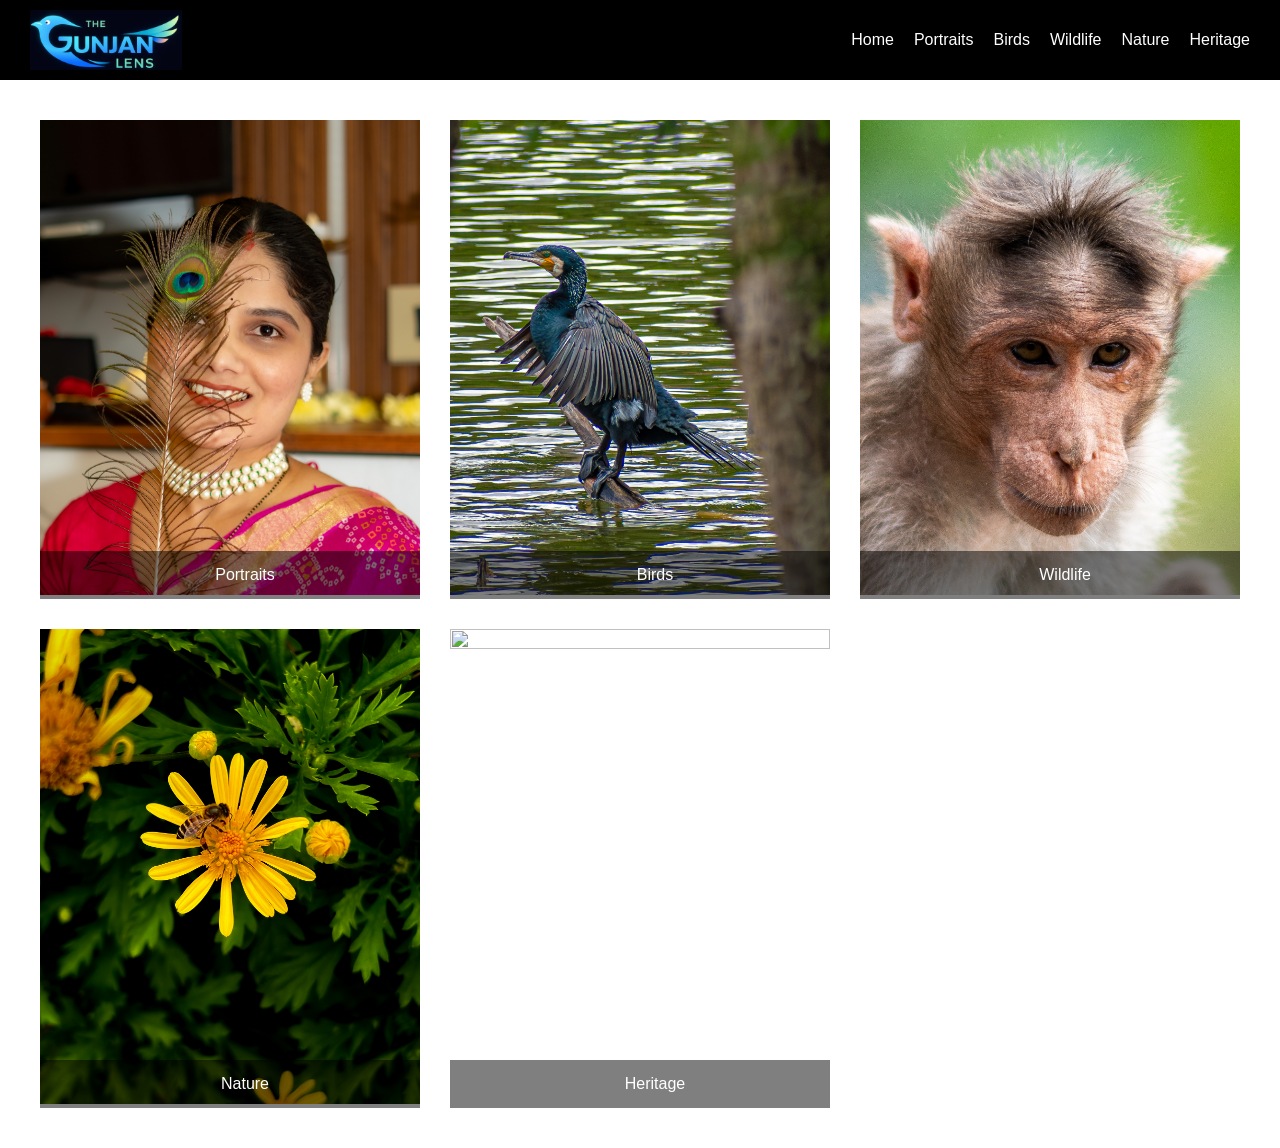
==== index.html @ 16716b4a "Front Page" ====
<!DOCTYPE html>
<html lang="en">
<head>
<meta charset="UTF-8">
<meta name="viewport" content="width=device-width, initial-scale=1.0">
<title>The Gunjan Lens</title>

<style>

/* RESET */
body{
    margin:0;
    font-family:Arial, sans-serif;
    background-image:url("images/texture.jpg");
    background-size:cover;
    background-attachment:fixed;
}

/* ================= NAVBAR ================= */

.navbar{
    display:flex;
    justify-content:space-between;
    align-items:center;
    background:black;
    padding:10px 30px;
    position:sticky;
    top:0;
    z-index:1000;
}

.logo img{
    height:60px;
    display:block;
}

.navbar nav{
    display:flex;
}

.navbar nav a{
    color:white;
    margin-left:20px;
    text-decoration:none;
    font-size:16px;
}

/* MENU BUTTON */
.menu-toggle{
    display:none;
    font-size:28px;
    color:white;
    cursor:pointer;
}

/* MOBILE */
@media (max-width:768px){

.navbar nav{
    display:none;
    flex-direction:column;
    background:black;
    position:absolute;
    top:70px;
    right:0;
    width:200px;
}

.navbar nav.active{
    display:flex;
}

.navbar nav a{
    padding:10px;
    border-bottom:1px solid #333;
}

.menu-toggle{
    display:block;
}

}

/* ================= CONTENT ================= */

.content{
    padding:40px;
}

/* ================= CATEGORY GRID ================= */

.category-grid{
    display:grid;
    grid-template-columns:1fr;
    gap:30px;
}

.category-card{
    position:relative;
    overflow:hidden;
    display:block;
    text-decoration:none;
}

.category-card img{
    width:100%;
    aspect-ratio:4/5;
    object-fit:cover;
    transition:transform 0.4s;
}

.category-card:hover img{
    transform:scale(1.05);
}

.overlay{
    position:absolute;
    bottom:0;
    width:100%;
    background:rgba(0,0,0,0.5);
    color:white;
    text-align:center;
    padding:15px;
}

/* GRID RESPONSIVE */

@media (min-width:700px){
.category-grid{
    grid-template-columns:1fr 1fr;
}
}

@media (min-width:1100px){
.category-grid{
    grid-template-columns:1fr 1fr 1fr;
}
}

/* ================= GALLERY ================= */

.gallery{
    column-count:3;
    column-gap:20px;
    padding:20px;
}

.gallery img{
    width:100%;
    margin-bottom:20px;
    border-radius:10px;
    transition:0.3s;
}

.gallery img:hover{
    transform:scale(1.03);
}

@media (max-width:900px){
.gallery{
    column-count:2;
}
}

@media (max-width:600px){
.gallery{
    column-count:1;
}
}

</style>
</head>

<body>

<!-- ================= NAVBAR ================= -->

<header class="navbar">

<div class="logo">
<a href="#">
<img src="images/logo.png" alt="Logo">
</a>
</div>

<div class="menu-toggle" onclick="toggleMenu()">☰</div>

<nav id="nav-menu">
<a href="#">Home</a>
<a href="#">Portraits</a>
<a href="#">Birds</a>
<a href="#">Wildlife</a>
<a href="#">Nature</a>
<a href="#">Heritage</a>

</nav>

</header>

<!-- ================= CONTENT ================= -->

<div class="content">

<!-- ===== CATEGORY GRID (HOME PAGE) ===== -->

<div class="category-grid">

<a href="#" class="category-card">
<img src="images/portraits.jpg">
<div class="overlay">Portraits</div>
</a>

<a href="#" class="category-card">
<img src="images/birds.jpg">
<div class="overlay">Birds</div>
</a>

<a href="#" class="category-card">
<img src="images/wildlife.jpg">
<div class="overlay">Wildlife</div>
</a>

<a href="#" class="category-card">
<img src="images/nature.jpg">
<div class="overlay">Nature</div>
</a>

<a href="#" class="category-card">
<img src="images/heritage.jpg">
<div class="overlay">Heritage</div>
</a>

</div>

<!-- ===== OPTIONAL: GALLERY SECTION ===== -->

<!-- Uncomment later when needed -->
<!--
<div class="gallery">

<img src="https://via.placeholder.com/400x600">
<img src="https://via.placeholder.com/400x500">
<img src="https://via.placeholder.com/400x700">

</div>
-->

</div>

<!-- ================= SCRIPT ================= -->

<script>

function toggleMenu(){
  const menu = document.getElementById("nav-menu");
  menu.classList.toggle("active");
}

</script>

</body>
</html>
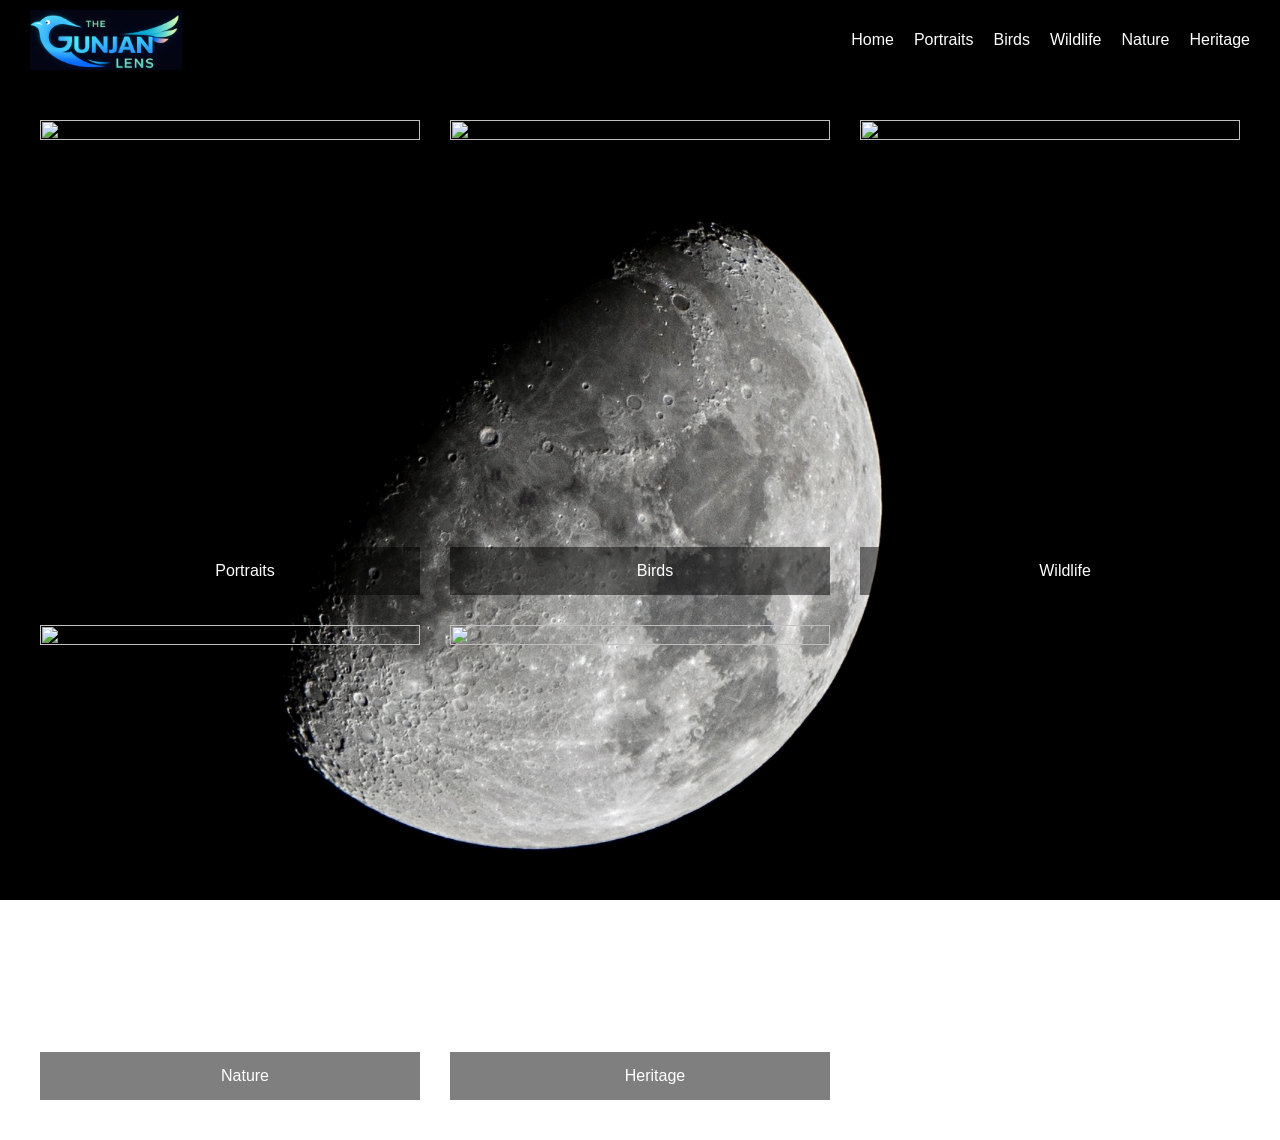
==== commit 4b633e11: "Added new page" ====
--- a/index.html
+++ b/index.html
@@ -178,20 +178,20 @@
 <header class="navbar">
 
 <div class="logo">
-<a href="#">
+<a href="index.html">
 <img src="images/logo.png" alt="Logo">
 </a>
 </div>
 
 <div class="menu-toggle" onclick="toggleMenu()">☰</div>
 
-<nav id="nav-menu">
-<a href="#">Home</a>
-<a href="#">Portraits</a>
-<a href="#">Birds</a>
-<a href="#">Wildlife</a>
-<a href="#">Nature</a>
-<a href="#">Heritage</a>
+<nav id="navMenu">
+<a href="index.html">Home</a>
+<a href="portraits.html">Portraits</a>
+<a href="birds.html">Birds</a>
+<a href="wildlife.html">Wildlife</a>
+<a href="nature.html">Nature</a>
+<a href="heritage.html">Heritage</a>
 
 </nav>
 
@@ -206,27 +206,27 @@
 <div class="category-grid">
 
 <a href="#" class="category-card">
-<img src="images/portraits.jpg">
+<img src="https://res.cloudinary.com/dxkgi0m8b/image/upload/v1773764039/kpt30ohq1b54oorsle0u.jpg">
 <div class="overlay">Portraits</div>
 </a>
 
-<a href="#" class="category-card">
-<img src="images/birds.jpg">
+<a href="birds.html" class="category-card">
+<img src="https://res.cloudinary.com/dxkgi0m8b/image/upload/v1776534210/birds_bxxp17.jpg">
 <div class="overlay">Birds</div>
 </a>
 
 <a href="#" class="category-card">
-<img src="images/wildlife.jpg">
+<img src="https://res.cloudinary.com/dxkgi0m8b/image/upload/v1776534214/wildlife_f9ujkt.jpg">
 <div class="overlay">Wildlife</div>
 </a>
 
 <a href="#" class="category-card">
-<img src="images/nature.jpg">
+<img src="https://res.cloudinary.com/dxkgi0m8b/image/upload/v1776534216/nature_iaehiy.jpg">
 <div class="overlay">Nature</div>
 </a>
 
 <a href="#" class="category-card">
-<img src="images/heritage.jpg">
+<img src="https://res.cloudinary.com/dxkgi0m8b/image/upload/v1776534211/DSC07220_z9r9pt.jpg">
 <div class="overlay">Heritage</div>
 </a>
 
@@ -259,4 +259,4 @@
 </script>
 
 </body>
-</html>+</html>
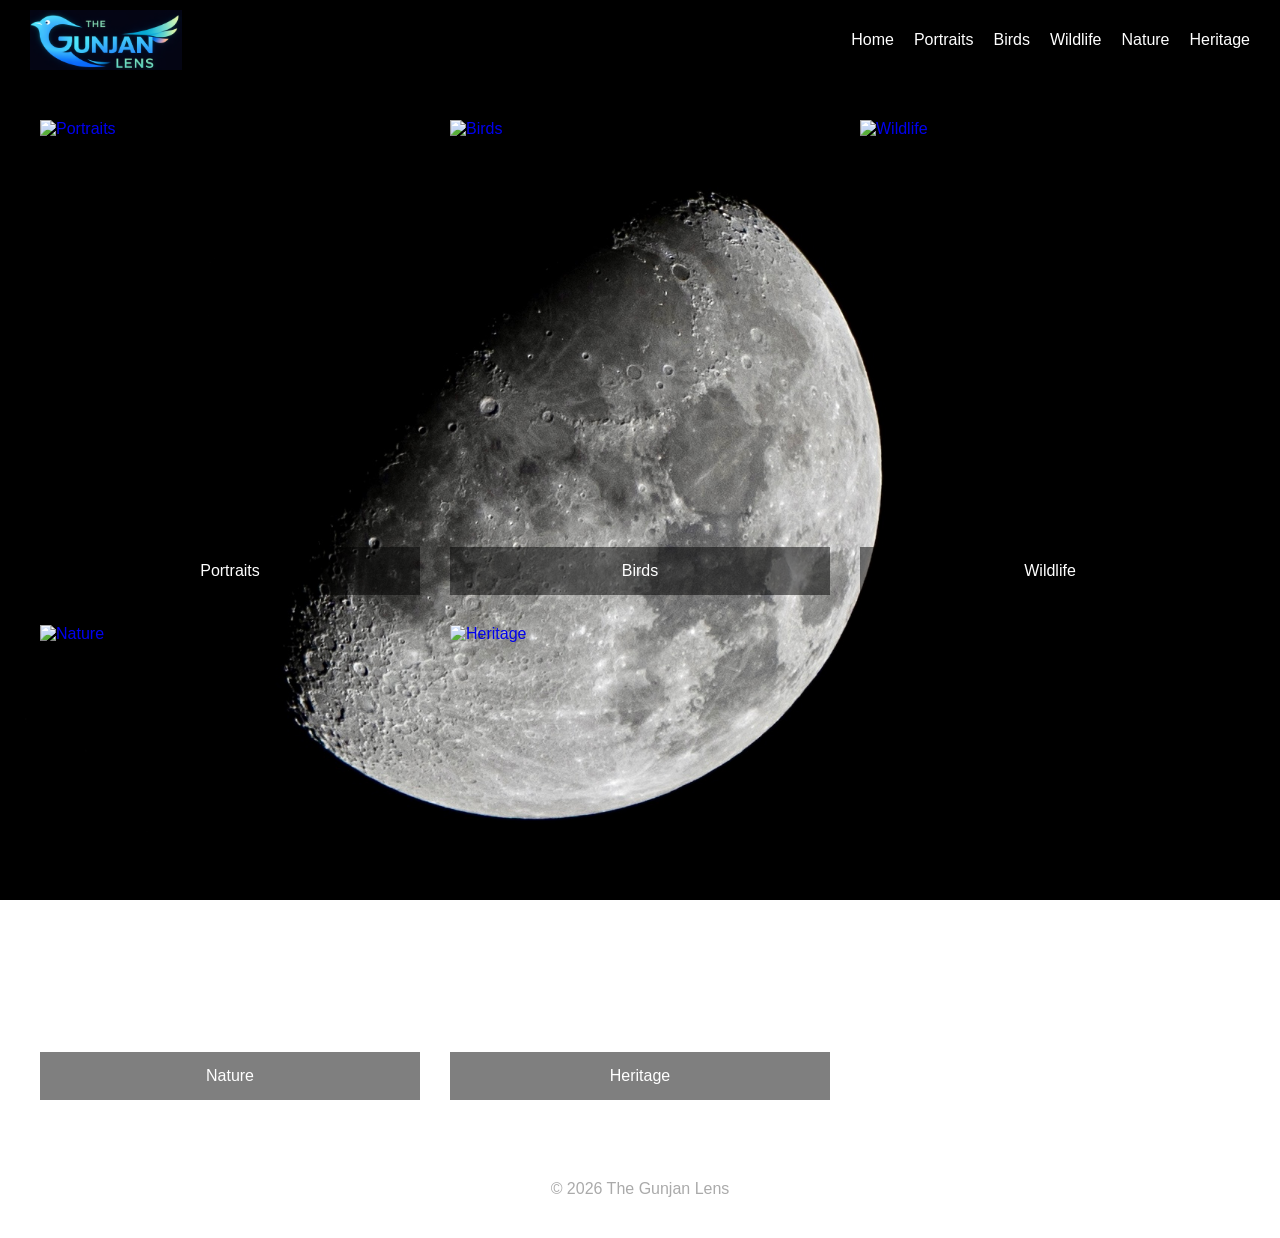
==== commit b4d4f1ca: "Added new page" ====
--- a/index.html
+++ b/index.html
@@ -4,182 +4,16 @@
 <meta charset="UTF-8">
 <meta name="viewport" content="width=device-width, initial-scale=1.0">
 <title>The Gunjan Lens</title>
-
-<style>
-
-/* RESET */
-body{
-    margin:0;
-    font-family:Arial, sans-serif;
-    background-image:url("images/texture.jpg");
-    background-size:cover;
-    background-attachment:fixed;
-}
-
-/* ================= NAVBAR ================= */
-
-.navbar{
-    display:flex;
-    justify-content:space-between;
-    align-items:center;
-    background:black;
-    padding:10px 30px;
-    position:sticky;
-    top:0;
-    z-index:1000;
-}
-
-.logo img{
-    height:60px;
-    display:block;
-}
-
-.navbar nav{
-    display:flex;
-}
-
-.navbar nav a{
-    color:white;
-    margin-left:20px;
-    text-decoration:none;
-    font-size:16px;
-}
-
-/* MENU BUTTON */
-.menu-toggle{
-    display:none;
-    font-size:28px;
-    color:white;
-    cursor:pointer;
-}
-
-/* MOBILE */
-@media (max-width:768px){
-
-.navbar nav{
-    display:none;
-    flex-direction:column;
-    background:black;
-    position:absolute;
-    top:70px;
-    right:0;
-    width:200px;
-}
-
-.navbar nav.active{
-    display:flex;
-}
-
-.navbar nav a{
-    padding:10px;
-    border-bottom:1px solid #333;
-}
-
-.menu-toggle{
-    display:block;
-}
-
-}
-
-/* ================= CONTENT ================= */
-
-.content{
-    padding:40px;
-}
-
-/* ================= CATEGORY GRID ================= */
-
-.category-grid{
-    display:grid;
-    grid-template-columns:1fr;
-    gap:30px;
-}
-
-.category-card{
-    position:relative;
-    overflow:hidden;
-    display:block;
-    text-decoration:none;
-}
-
-.category-card img{
-    width:100%;
-    aspect-ratio:4/5;
-    object-fit:cover;
-    transition:transform 0.4s;
-}
-
-.category-card:hover img{
-    transform:scale(1.05);
-}
-
-.overlay{
-    position:absolute;
-    bottom:0;
-    width:100%;
-    background:rgba(0,0,0,0.5);
-    color:white;
-    text-align:center;
-    padding:15px;
-}
-
-/* GRID RESPONSIVE */
-
-@media (min-width:700px){
-.category-grid{
-    grid-template-columns:1fr 1fr;
-}
-}
-
-@media (min-width:1100px){
-.category-grid{
-    grid-template-columns:1fr 1fr 1fr;
-}
-}
-
-/* ================= GALLERY ================= */
-
-.gallery{
-    column-count:3;
-    column-gap:20px;
-    padding:20px;
-}
-
-.gallery img{
-    width:100%;
-    margin-bottom:20px;
-    border-radius:10px;
-    transition:0.3s;
-}
-
-.gallery img:hover{
-    transform:scale(1.03);
-}
-
-@media (max-width:900px){
-.gallery{
-    column-count:2;
-}
-}
-
-@media (max-width:600px){
-.gallery{
-    column-count:1;
-}
-}
-
-</style>
+<link rel="stylesheet" href="css/style.css">
 </head>
 
 <body>
-
-<!-- ================= NAVBAR ================= -->
 
 <header class="navbar">
 
 <div class="logo">
 <a href="index.html">
-<img src="images/logo.png" alt="Logo">
+<img src="images/logo.png" alt="The Gunjan Lens Logo">
 </a>
 </div>
 
@@ -192,71 +26,47 @@
 <a href="wildlife.html">Wildlife</a>
 <a href="nature.html">Nature</a>
 <a href="heritage.html">Heritage</a>
-
 </nav>
 
 </header>
 
-<!-- ================= CONTENT ================= -->
-
 <div class="content">
-
-<!-- ===== CATEGORY GRID (HOME PAGE) ===== -->
 
 <div class="category-grid">
 
-<a href="#" class="category-card">
-<img src="https://res.cloudinary.com/dxkgi0m8b/image/upload/v1773764039/kpt30ohq1b54oorsle0u.jpg">
+<a href="portraits.html" class="category-card">
+<img src="https://res.cloudinary.com/dxkgi0m8b/image/upload/v1773764039/kpt30ohq1b54oorsle0u.jpg" loading="lazy" alt="Portraits">
 <div class="overlay">Portraits</div>
 </a>
 
 <a href="birds.html" class="category-card">
-<img src="https://res.cloudinary.com/dxkgi0m8b/image/upload/v1776534210/birds_bxxp17.jpg">
+<img src="https://res.cloudinary.com/dxkgi0m8b/image/upload/v1776534210/birds_bxxp17.jpg" loading="lazy" alt="Birds">
 <div class="overlay">Birds</div>
 </a>
 
-<a href="#" class="category-card">
-<img src="https://res.cloudinary.com/dxkgi0m8b/image/upload/v1776534214/wildlife_f9ujkt.jpg">
+<a href="wildlife.html" class="category-card">
+<img src="https://res.cloudinary.com/dxkgi0m8b/image/upload/v1776534214/wildlife_f9ujkt.jpg" loading="lazy" alt="Wildlife">
 <div class="overlay">Wildlife</div>
 </a>
 
-<a href="#" class="category-card">
-<img src="https://res.cloudinary.com/dxkgi0m8b/image/upload/v1776534216/nature_iaehiy.jpg">
+<a href="nature.html" class="category-card">
+<img src="https://res.cloudinary.com/dxkgi0m8b/image/upload/v1776534216/nature_iaehiy.jpg" loading="lazy" alt="Nature">
 <div class="overlay">Nature</div>
 </a>
 
-<a href="#" class="category-card">
-<img src="https://res.cloudinary.com/dxkgi0m8b/image/upload/v1776534211/DSC07220_z9r9pt.jpg">
+<a href="heritage.html" class="category-card">
+<img src="https://res.cloudinary.com/dxkgi0m8b/image/upload/v1776534211/DSC07220_z9r9pt.jpg" loading="lazy" alt="Heritage">
 <div class="overlay">Heritage</div>
 </a>
 
 </div>
 
-<!-- ===== OPTIONAL: GALLERY SECTION ===== -->
-
-<!-- Uncomment later when needed -->
-<!--
-<div class="gallery">
-
-<img src="https://via.placeholder.com/400x600">
-<img src="https://via.placeholder.com/400x500">
-<img src="https://via.placeholder.com/400x700">
-
-</div>
--->
-
 </div>
 
-<!-- ================= SCRIPT ================= -->
+<footer>
+© 2026 The Gunjan Lens
+</footer>
 
-<script>
-
-function toggleMenu(){
-  const menu = document.getElementById("nav-menu");
-  menu.classList.toggle("active");
-}
-
-</script>
-
+<script src="js/script.js"></script>
 </body>
-</html>
+</html>
--- a/css/style.css
+++ b/css/style.css
@@ -0,0 +1,184 @@
+*{
+margin:0;
+padding:0;
+box-sizing:border-box;
+}
+
+body{
+font-family:Arial,sans-serif;
+background:url("../images/texture.jpg") center/cover fixed;
+color:white;
+}
+
+/* NAVBAR */
+.navbar{
+display:flex;
+justify-content:space-between;
+align-items:center;
+background:black;
+padding:10px 30px;
+position:sticky;
+top:0;
+z-index:1000;
+}
+
+.logo img{
+height:60px;
+display:block;
+}
+
+.navbar nav{
+display:flex;
+}
+
+.navbar nav a{
+color:white;
+text-decoration:none;
+margin-left:20px;
+font-size:16px;
+}
+
+.menu-toggle{
+display:none;
+font-size:28px;
+color:white;
+cursor:pointer;
+}
+
+/* HOME */
+.content{
+padding:40px;
+}
+
+.category-grid{
+display:grid;
+grid-template-columns:1fr;
+gap:30px;
+}
+
+.category-card{
+position:relative;
+overflow:hidden;
+display:block;
+text-decoration:none;
+}
+
+.category-card img{
+width:100%;
+aspect-ratio:4/5;
+object-fit:cover;
+transition:0.4s;
+display:block;
+}
+
+.category-card:hover img{
+transform:scale(1.05);
+}
+
+.overlay{
+position:absolute;
+bottom:0;
+width:100%;
+padding:15px;
+text-align:center;
+background:rgba(0,0,0,0.5);
+color:white;
+}
+
+/* HERO */
+.hero{
+text-align:center;
+padding:60px 20px 30px;
+}
+
+.hero h1{
+font-size:42px;
+margin-bottom:10px;
+}
+
+.hero p{
+color:#ccc;
+}
+
+/* GALLERY */
+.gallery{
+column-count:3;
+column-gap:20px;
+padding:20px;
+}
+
+.gallery-item{
+break-inside:avoid;
+margin-bottom:20px;
+}
+
+.gallery img{
+width:100%;
+display:block;
+border-radius:10px;
+transition:0.3s;
+}
+
+.gallery img:hover{
+transform:scale(1.03);
+}
+
+/* FOOTER */
+footer{
+text-align:center;
+padding:40px 20px;
+color:#aaa;
+}
+
+/* RESPONSIVE */
+@media(min-width:700px){
+.category-grid{
+grid-template-columns:1fr 1fr;
+}
+}
+
+@media(min-width:1100px){
+.category-grid{
+grid-template-columns:1fr 1fr 1fr;
+}
+}
+
+@media(max-width:900px){
+.gallery{
+column-count:2;
+}
+}
+
+@media(max-width:768px){
+
+.navbar nav{
+display:none;
+flex-direction:column;
+background:black;
+position:absolute;
+top:80px;
+right:0;
+width:220px;
+}
+
+.navbar nav.active{
+display:flex;
+}
+
+.navbar nav a{
+padding:12px;
+border-bottom:1px solid #333;
+margin-left:0;
+}
+
+.menu-toggle{
+display:block;
+}
+
+}
+
+@media(max-width:600px){
+.gallery{
+column-count:1;
+}
+}
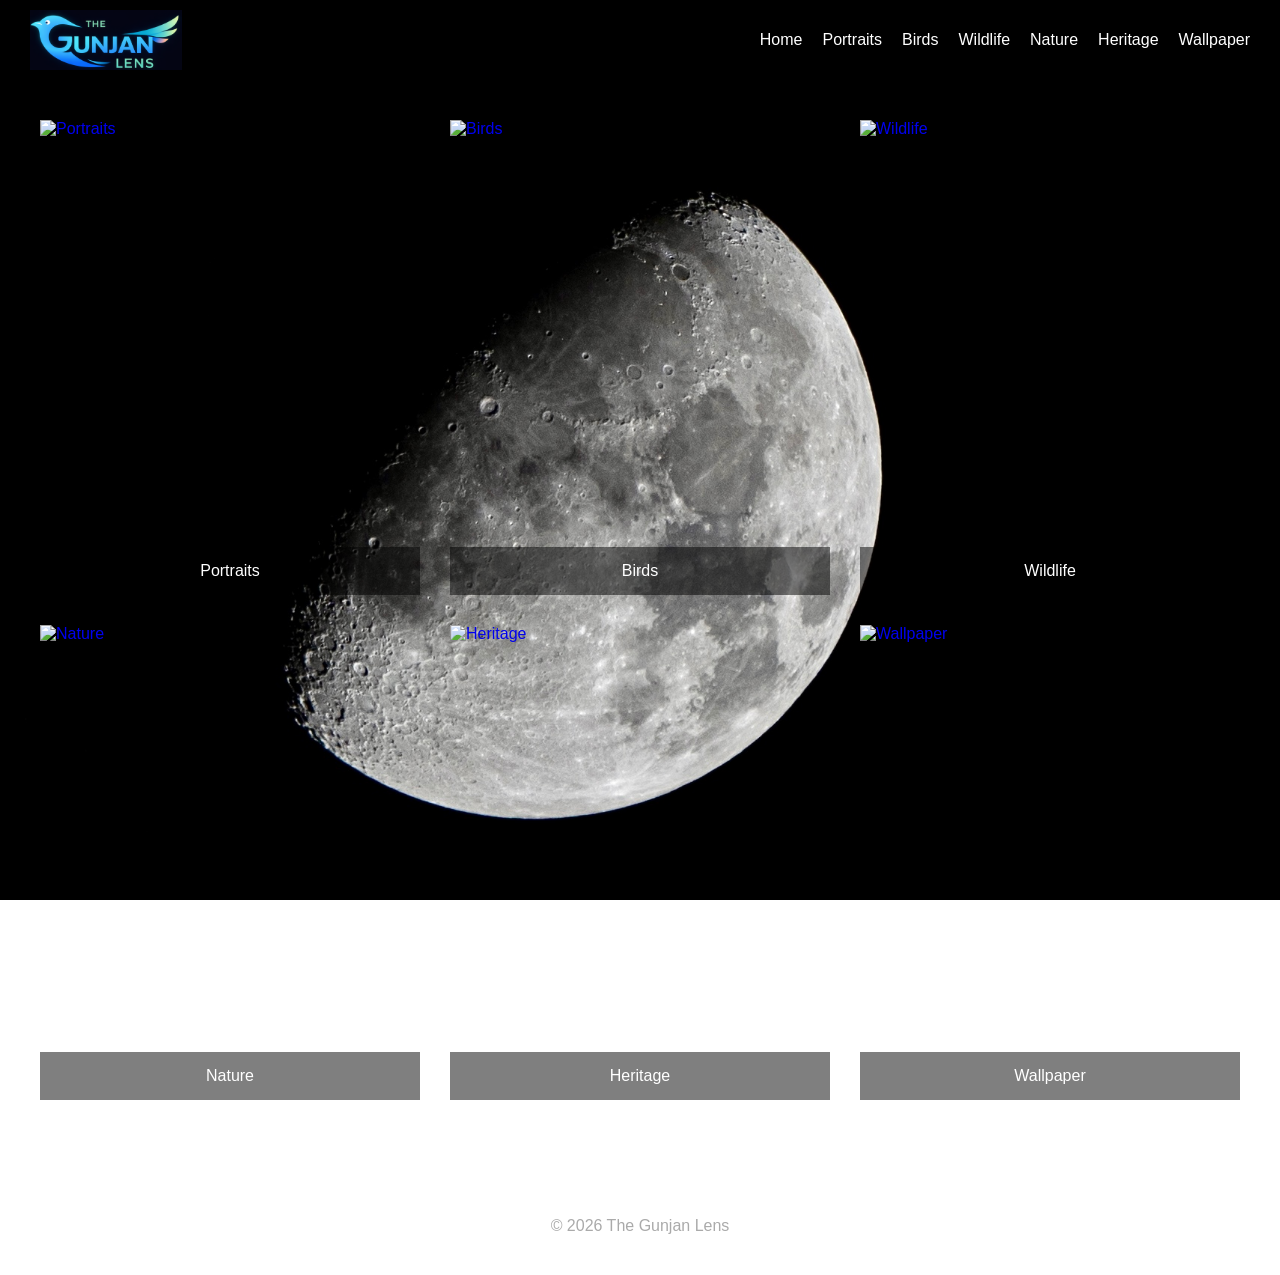
==== commit 2d63f35b: "added new page" ====
--- a/index.html
+++ b/index.html
@@ -26,41 +26,52 @@
 <a href="wildlife.html">Wildlife</a>
 <a href="nature.html">Nature</a>
 <a href="heritage.html">Heritage</a>
+<a href="wallpaper.html">Wallpaper</a>
 </nav>
 
 </header>
 
-<div class="content">
+<div class="content fade-in">
 
-<div class="category-grid">
+<div class="category-grid reveal-container">
 
 <a href="portraits.html" class="category-card">
-<img src="https://res.cloudinary.com/dxkgi0m8b/image/upload/v1773764039/kpt30ohq1b54oorsle0u.jpg" loading="lazy" alt="Portraits">
+<img src="https://res.cloudinary.com/dxkgi0m8b/image/upload/v1776612023/portraits_cfr6g7.jpg" loading="lazy" alt="Portraits">
 <div class="overlay">Portraits</div>
 </a>
 
 <a href="birds.html" class="category-card">
-<img src="https://res.cloudinary.com/dxkgi0m8b/image/upload/v1776534210/birds_bxxp17.jpg" loading="lazy" alt="Birds">
+<img src="https://res.cloudinary.com/dxkgi0m8b/image/upload/v1776612024/birds_k2jcor.jpg" loading="lazy" alt="Birds">
 <div class="overlay">Birds</div>
 </a>
 
 <a href="wildlife.html" class="category-card">
-<img src="https://res.cloudinary.com/dxkgi0m8b/image/upload/v1776534214/wildlife_f9ujkt.jpg" loading="lazy" alt="Wildlife">
+<img src="https://res.cloudinary.com/dxkgi0m8b/image/upload/v1776612024/wildlife_lk2afi.jpg" loading="lazy" alt="Wildlife">
 <div class="overlay">Wildlife</div>
 </a>
 
 <a href="nature.html" class="category-card">
-<img src="https://res.cloudinary.com/dxkgi0m8b/image/upload/v1776534216/nature_iaehiy.jpg" loading="lazy" alt="Nature">
+<img src="https://res.cloudinary.com/dxkgi0m8b/image/upload/v1776612023/nature_pfeffh.jpg" loading="lazy" alt="Nature">
 <div class="overlay">Nature</div>
 </a>
 
 <a href="heritage.html" class="category-card">
-<img src="https://res.cloudinary.com/dxkgi0m8b/image/upload/v1776534211/DSC07220_z9r9pt.jpg" loading="lazy" alt="Heritage">
+<img src="https://res.cloudinary.com/dxkgi0m8b/image/upload/v1776612024/heritage_co5bl2.jpg" loading="lazy" alt="Heritage">
 <div class="overlay">Heritage</div>
+</a>
+
+<a href="wallpaper.html" class="category-card">
+<img src="https://res.cloudinary.com/dxkgi0m8b/image/upload/v1792923232/DSC00642-3_jsqdqf.jpg" loading="lazy" alt="Wallpaper">
+<div class="overlay">Wallpaper</div>
 </a>
 
 </div>
 
+</div>
+
+<div class="scroll-indicator">
+    <span>Explore More</span>
+    <div class="arrow">⌄</div>
 </div>
 
 <footer>
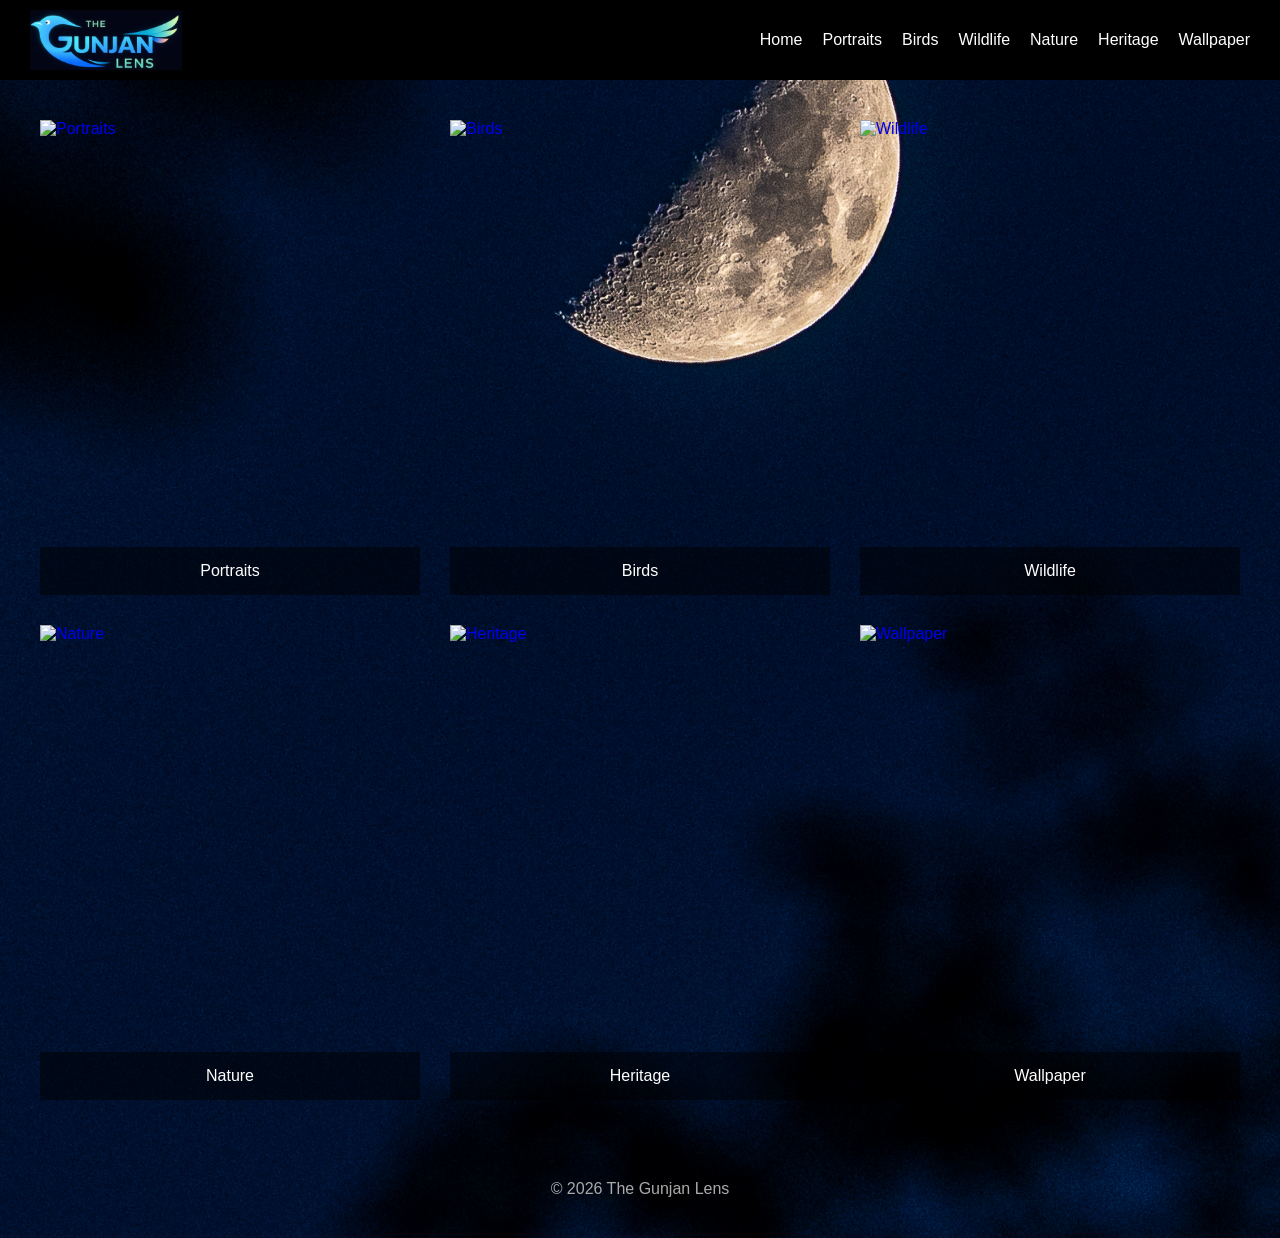
==== commit 39b21a47: "added new page" ====
--- a/index.html
+++ b/index.html
@@ -69,11 +69,6 @@
 
 </div>
 
-<div class="scroll-indicator">
-    <span>Explore More</span>
-    <div class="arrow">⌄</div>
-</div>
-
 <footer>
 © 2026 The Gunjan Lens
 </footer>
--- a/css/style.css
+++ b/css/style.css
@@ -6,8 +6,29 @@
 
 body{
 font-family:Arial,sans-serif;
-background:url("../images/texture.jpg") center/cover fixed;
+background:url("../images/texture.jpg") center center / cover no-repeat fixed;
 color:white;
+}
+
+@media (orientation: portrait){
+body{
+background-position:center center;
+background-size:auto 100vh;
+background-attachment:scroll;
+}
+}
+
+@media (orientation: landscape){
+body{
+background-position:center center;
+background-size:100vw auto;
+}
+}
+
+@media (max-width:768px){
+body{
+background-attachment:scroll;
+}
 }
 
 /* NAVBAR */
@@ -116,11 +137,157 @@
 width:100%;
 display:block;
 border-radius:10px;
-transition:0.3s;
+transition:opacity 0.35s ease, transform 0.3s ease, filter 0.35s ease;
+}
+
+.gallery img[data-src]{
+opacity:0.25;
+filter:blur(3px);
+background:#1a1a1a;
+}
+
+.gallery img.is-loaded{
+opacity:1;
+filter:none;
 }
 
 .gallery img:hover{
 transform:scale(1.03);
+}
+
+.lightbox{
+position:fixed;
+inset:0;
+background:rgba(0,0,0,0.85);
+display:none;
+align-items:center;
+justify-content:center;
+padding:30px;
+z-index:2000;
+}
+
+.lightbox.active{
+display:flex;
+}
+
+.lightbox-content{
+position:relative;
+max-width:90vw;
+max-height:90vh;
+display:flex;
+flex-direction:column;
+align-items:center;
+z-index:1;
+}
+
+.lightbox-content img{
+max-width:90vw;
+max-height:80vh;
+width:auto;
+height:auto;
+object-fit:contain;
+border-radius:12px;
+box-shadow:0 20px 60px rgba(0,0,0,0.6);
+transition:transform 0.2s ease;
+position:relative;
+z-index:1;
+}
+
+.lightbox.phone-mode .lightbox-content{
+width:min(420px, 82vw);
+height:min(800px, 82vh);
+padding:18px 12px 12px;
+background:#0c0d10;
+border:10px solid #111827;
+border-radius:36px;
+box-shadow:0 25px 70px rgba(0,0,0,0.7);
+position:relative;
+overflow:hidden;
+}
+
+.lightbox.phone-mode .lightbox-content::before{
+content:"";
+position:absolute;
+top:8px;
+left:50%;
+transform:translateX(-50%);
+width:30%;
+height:12px;
+border-radius:999px;
+background:#1f2937;
+z-index:5;
+}
+
+.lightbox.phone-mode .lightbox-content img{
+width:100%;
+max-width:100%;
+height:100%;
+max-height:100%;
+object-fit:cover;
+border-radius:18px;
+}
+
+.lightbox.phone-mode .lightbox-close{
+top:10px;
+right:10px;
+}
+
+.lightbox.phone-mode .lightbox-caption{
+position:absolute;
+left:0;
+right:0;
+top:46px;
+padding:0 28px;
+text-align:left;
+color:#fff;
+z-index:4;
+text-shadow:0 2px 8px rgba(0,0,0,0.7);
+}
+
+.lightbox.phone-mode .lockscreen-time{
+font-size:clamp(2.5rem, 7vw, 4.5rem);
+font-weight:600;
+display:block;
+line-height:1.1;
+letter-spacing:-0.05em;
+}
+
+.lightbox.phone-mode .lockscreen-date{
+font-size:0.85rem;
+letter-spacing:0.08em;
+text-transform:uppercase;
+opacity:0.9;
+}
+
+.lightbox-caption{
+text-align:center;
+color:#fff;
+margin-top:12px;
+font-size:14px;
+letter-spacing:0.04em;
+position:relative;
+z-index:2;
+}
+
+.lightbox-close{
+position:absolute;
+top:-18px;
+right:-18px;
+width:40px;
+height:40px;
+border:none;
+border-radius:50%;
+background:#fff;
+color:#111;
+font-size:30px;
+line-height:1;
+cursor:pointer;
+box-shadow:0 8px 20px rgba(0,0,0,0.35);
+z-index:25;
+}
+
+body.lightbox-open{
+overflow:hidden;
 }
 
 /* FOOTER */
